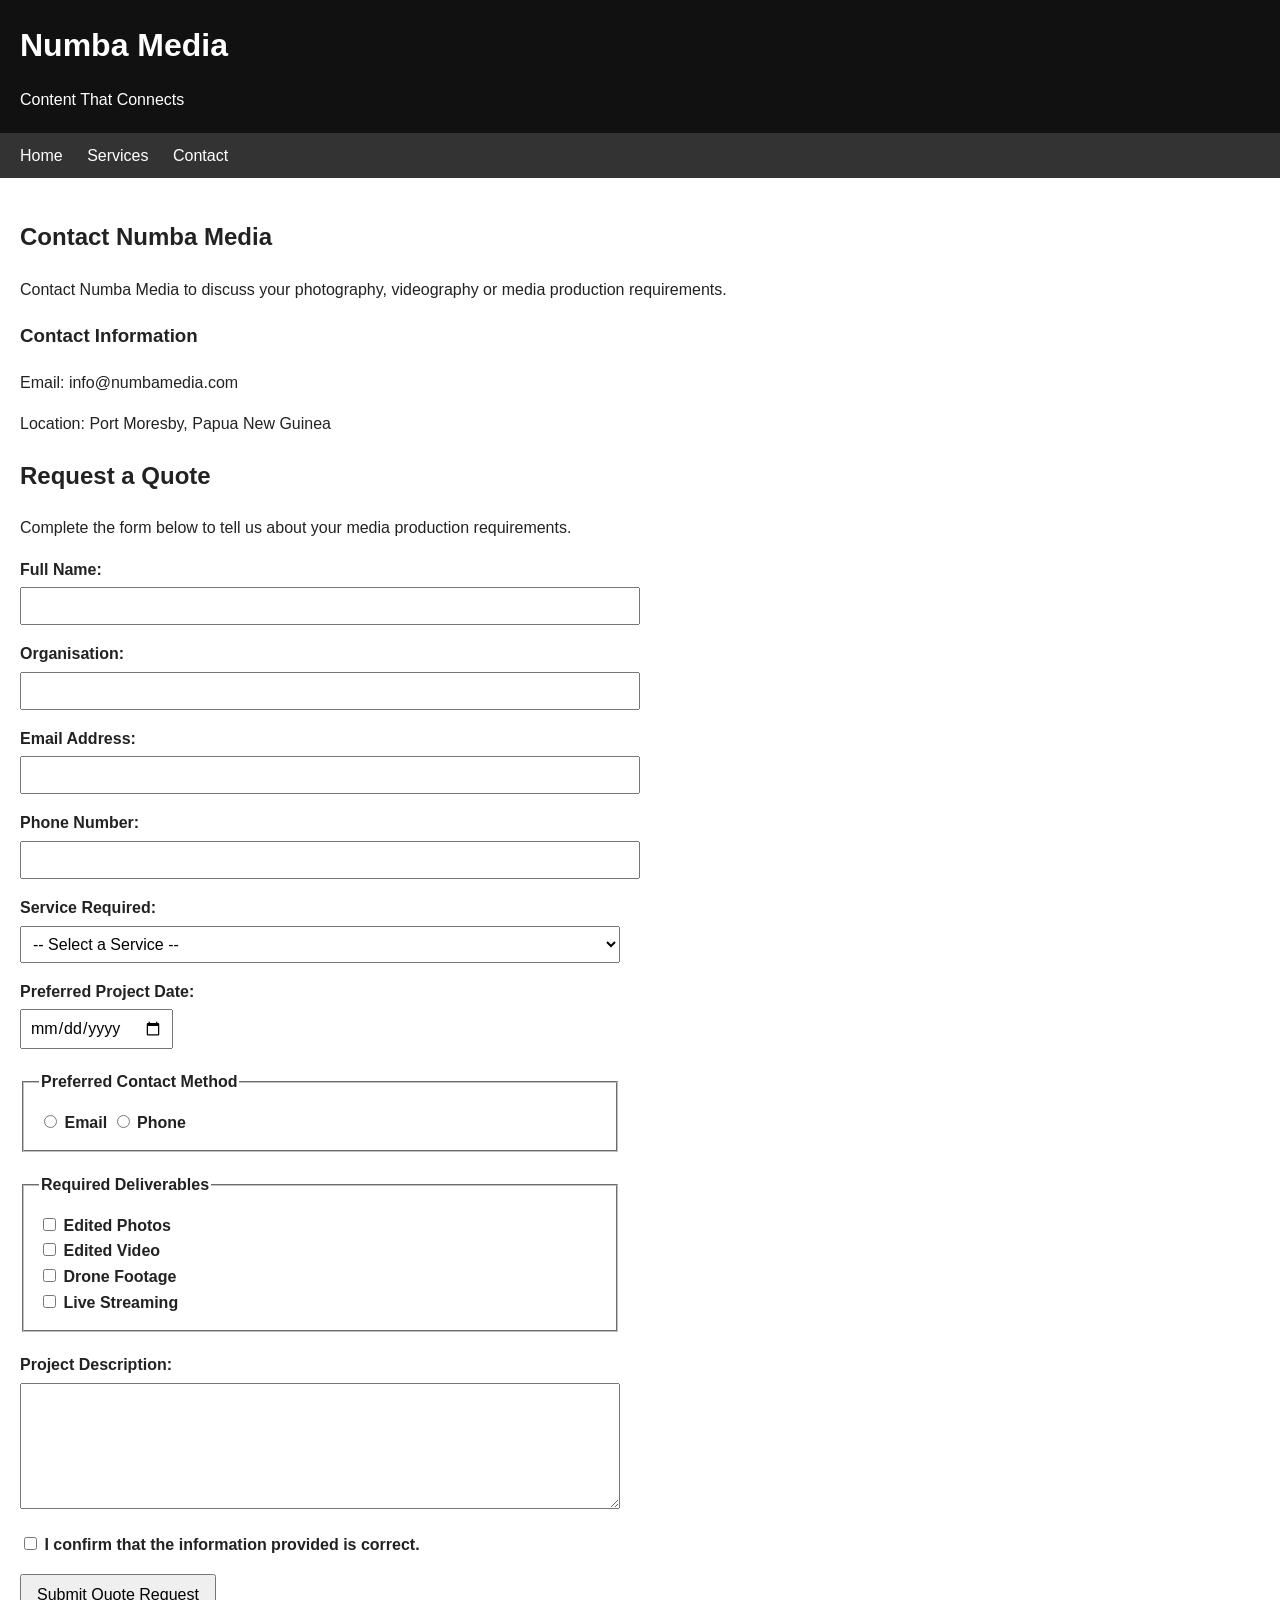
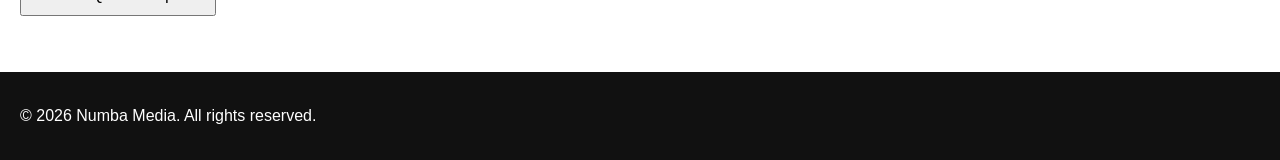
==== contact.html @ 8c474bed "Create semantic HTML website structure" ====
<!DOCTYPE html>
<html lang="en">

<head>
    <meta charset="UTF-8">
    <meta name="viewport" content="width=device-width, initial-scale=1.0">
    <title>Numba Media | Contact</title>

    <link rel="stylesheet" href="css/style.css">
</head>

<body>
    
    <header>
        <h1>Numba Media</h1>
        <p>Content That Connects</p>
    </header>

    <nav aria-label="Main navigation">
        <ul>
            <li><a href="index.html">Home</a></li>
            <li><a href="services.html">Services</a></li>
            <li><a href="contact.html" aria-current="page">Contact</a></li>
        </ul>
    </nav>

    <main id="main-content">

        <section aria-labelledby="contact-heading">

            <h2 id="contact-heading">Contact Numba Media</h2>

            <p>
                Contact Numba Media to discuss your photography,
                videography or media production requirements.
            </p>

            <h3>Contact Information</h3>

            <p>
                Email: info@numbamedia.com
            </p>

            <p>
                Location: Port Moresby, Papua New Guinea
            </p>

        </section>
        
        <section aria-labelledby="quote-heading">
            
            <h2 id="quote-heading">Request a Quote</h2>
            
            <p>
                Complete the form below to tell us about your media
                production requirements.
            </p>

            <form action="#" method="post">
                
                <p>
                    <label for="full-name">Full Name:</label><br>
                    <input type="text" 
                            id="full-name" 
                            name="full-name"
                            required>
                </p>
            
                <p>
                    <label for="organisation">Organisation:</label><br>
                    <input type="text"
                            id="organisation" 
                            name="organisation">
                </p>

                <p>
                    <label for="email">Email Address:</label><br>
                    <input type="email" 
                            id="email"
                            name="email" required>
                </p>

                <p>
                    <label for="phone">Phone Number:</label><br>
                    <input type="tel"
                            id="phone"
                            name="phone"
                            required>
                </p>

                <p>
                    <label for="service">Service Required:</label><br>

                    <select id="service" name="service" required>
                        <option value="">-- Select a Service --</option>
                        <option value="video-production">Video Production</option>
                        <option value="photography">Photography</option>
                        <option value="drone-production">Drone and Aerial Production</option>
                        <option value="live-production">Live Production</option>
                        <option value="post-production">Post-Production</option>
                    </select>
                </p>
        
                <p>
                    <label for="project-date">Preferred Project Date:</label><br>
                    <input type="date"
                            id="project-date"
                            name="project-date">
                </p>

                <fieldset>
                    <legend>Preferred Contact Method</legend>

                    <input type="radio"
                            id="contact-email"
                            name="contact-method"
                            value="email"
                            required>
                    <label for="contact-email">Email</label>

                    <input type="radio"
                            id="contact-phone"
                            name="contact-method"
                            value="phone">
                    <label for="contact-phone">Phone</label>
                </fieldset>  

                <fieldset>
                    <legend>Required Deliverables</legend>

                    <input type="checkbox"
                            id="photos"
                            name="deliverables"
                            value="photos">
                    <label for="photos">Edited Photos</label><br>

                    <input type="checkbox"
                            id="video"
                            name="deliverables"
                            value="video">
                    <label for="video">Edited Video</label><br>

                    <input type="checkbox"
                            id="drone"
                            name="deliverables"
                            value="drone">
                    <label for="drone">Drone Footage</label><br>

                    <input type="checkbox"
                            id="live-stream"
                            name="deliverables"
                            value="live-stream">
                    <label for="live-stream">Live Streaming</label>
                </fieldset>
                
                <p>
                    <label for="project-description">Project Description:</label><br>

                    <textarea id="project-description"
                            name="project-description"
                            rows="6"
                            cols="50"
                            required></textarea>
                </p>
                
                <p>
                    <input type="checkbox"
                            id="consent"
                            name="consent"
                            required>

                    <label for="consent">
                        I confirm that the information provided is correct.
                    </label>
                </p>

                <p>
                    <button type="submit">Submit Quote Request</button>
                </p>

            </form>
        </section>

    </main>

    <footer>
        <p>&copy; 2026 Numba Media. All rights reserved.</p>
    </footer>

</body>

</html>
---- css/style.css ----
body {
    font-family: Arial, sans-serif;
    margin: 0;
    line-height: 1.6;
    color: #222222;
    background-color: #ffffff;
}

header {
    background-color: #111111;
    color: #ffffff;
    padding: 20px;
}

header h1 {
    margin: 0;
}

header p {
    margin-bottom: 0;
}

nav {
    background-color: #333333;
    padding: 10px 20px;
}

nav ul {
    list-style-type: none;
    margin: 0;
    padding: 0;
}

nav li {
    display: inline;
    margin-right: 20px;
}

nav a {
    color: #ffffff;
    text-decoration: none;
}

main {
    padding: 20px;
}

footer {
    background-color: #111111;
    color: #ffffff;
    padding: 15px 20px;
    margin-top: 20px;
}

/* Basic form styling */

form {
    max-width: 600px;
}

label,
legend {
    font-weight: bold;
}

input,
select,
textarea {
    font-family: Arial, sans-serif;
    font-size: 16px;
    padding: 8px;
    margin-top: 5px;
}

input[type="text"],
input[type="email"],
input[type="tel"],
select,
textarea {
    width: 100%;
}

fieldset {
    margin-top: 20px;
    margin-bottom: 20px;
    padding: 15px;
}

textarea {
    box-sizing: border-box;
}

button {
    font-size: 16px;
    padding: 10px 15px;
    cursor: pointer;
}

/* Basic table styling */

table {
    width: 100%;
    border-collapse: collapse;
    margin-top: 20px;
}

caption {
    font-weight: bold;
    margin-bottom: 10px;
}

th,
td {
    border: 1px solid #cccccc;
    padding: 10px;
    text-align: left;
}

th {
    background-color: #eeeeee;
}
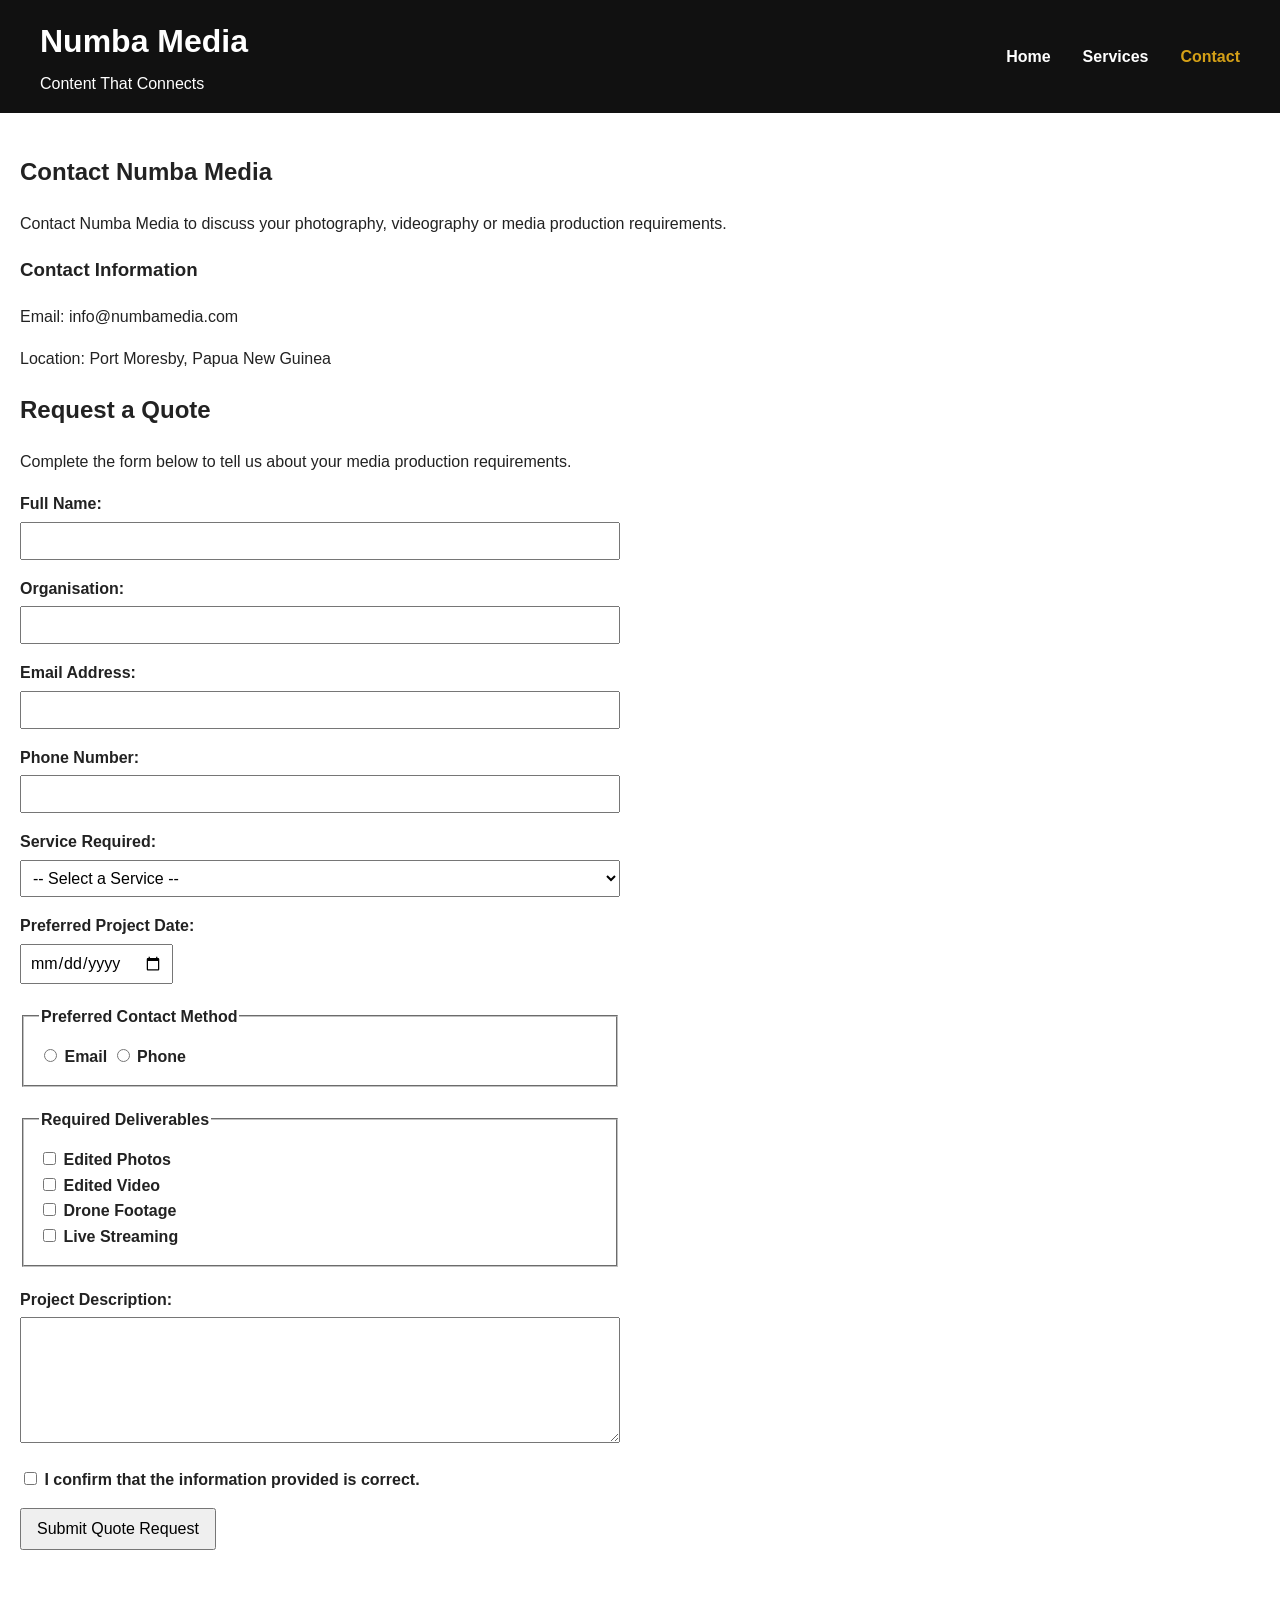
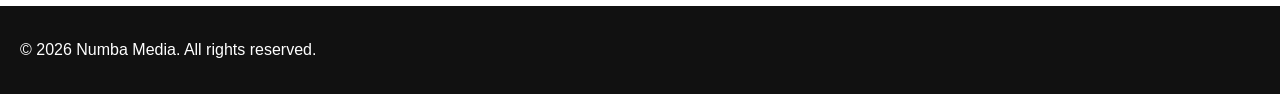
==== commit 1081a73d: "Create Flexbox header and navigation" ====
--- a/contact.html
+++ b/contact.html
@@ -11,18 +11,34 @@
 
 <body>
     
-    <header>
-        <h1>Numba Media</h1>
-        <p>Content That Connects</p>
-    </header>
-
-    <nav aria-label="Main navigation">
-        <ul>
-            <li><a href="index.html">Home</a></li>
-            <li><a href="services.html">Services</a></li>
-            <li><a href="contact.html" aria-current="page">Contact</a></li>
-        </ul>
-    </nav>
+    <header class="site-header">
+
+    <div class="header-content">
+
+        <div class="brand">
+            <h1>Numba Media</h1>
+            <p>Content That Connects</p>
+        </div>
+
+        <nav class="main-navigation" aria-label="Main navigation">
+            <ul>
+                <li>
+                    <a href="index.html">Home</a>
+                </li>
+
+                <li>
+                    <a href="services.html">Services</a>
+                </li>
+
+                <li>
+                    <a href="contact.html" aria-current="page">Contact</a>
+                </li>
+            </ul>
+        </nav>
+
+    </div>
+
+</header>
 
     <main id="main-content">
 
--- a/css/style.css
+++ b/css/style.css
@@ -1,44 +1,92 @@
-body {
-    font-family: Arial, sans-serif;
-    margin: 0;
-    line-height: 1.6;
-    color: #222222;
-    background-color: #ffffff;
+/* ========================================
+   NUMBA MEDIA
+   Assessment 3 - Responsive Website
+   ======================================== */
+
+:root {
+    --color-primary: #111111;
+    --color-secondary: #333333;
+    --color-background: #ffffff;
+    --color-surface: #f5f5f5;
+    --color-text: #222222;
+    --color-text-light: #ffffff;
+    --color-border: #cccccc;
+    --color-accent: #d4a017;
+
+    --font-primary: Arial, Helvetica, sans-serif;
+
+    --spacing-small: 0.5rem;
+    --spacing-medium: 1rem;
+    --spacing-large: 2rem;
+    --spacing-xlarge: 3rem;
+
+    --border-radius: 6px;
+
+    --content-width: 1200px;
 }
 
-header {
-    background-color: #111111;
-    color: #ffffff;
-    padding: 20px;
+/* Apply consistent box sizing */
+
+* {
+    box-sizing: border-box;
 }
 
-header h1 {
+body {
     margin: 0;
+    font-family: var(--font-primary);
+    line-height: 1.6;
+    color: var(--color-text);
+    background-color: var(--color-background);
 }
 
-header p {
-    margin-bottom: 0;
+/* ========================================
+   Header and Navigation
+   Flexbox Layout
+   ======================================== */
+
+.site-header {
+    background-color: var(--color-primary);
+    color: var(--color-text-light);
+    padding: var(--spacing-medium) var(--spacing-large);
 }
 
-nav {
-    background-color: #333333;
-    padding: 10px 20px;
+.header-content {
+    max-width: var(--content-width);
+    margin: 0 auto;
+
+    display: flex;
+    justify-content: space-between;
+    align-items: center;
+    gap: var(--spacing-large);
 }
 
-nav ul {
-    list-style-type: none;
+.brand h1 {
+    margin: 0;
+    font-size: 2rem;
+}
+
+.brand p {
+    margin: 0.25rem 0 0;
+}
+
+.main-navigation ul {
+    display: flex;
+    align-items: center;
+    gap: var(--spacing-large);
+
+    list-style: none;
     margin: 0;
     padding: 0;
 }
 
-nav li {
-    display: inline;
-    margin-right: 20px;
+.main-navigation a {
+    color: var(--color-text-light);
+    text-decoration: none;
+    font-weight: bold;
 }
 
-nav a {
-    color: #ffffff;
-    text-decoration: none;
+.main-navigation a[aria-current="page"] {
+    color: var(--color-accent);
 }
 
 main {
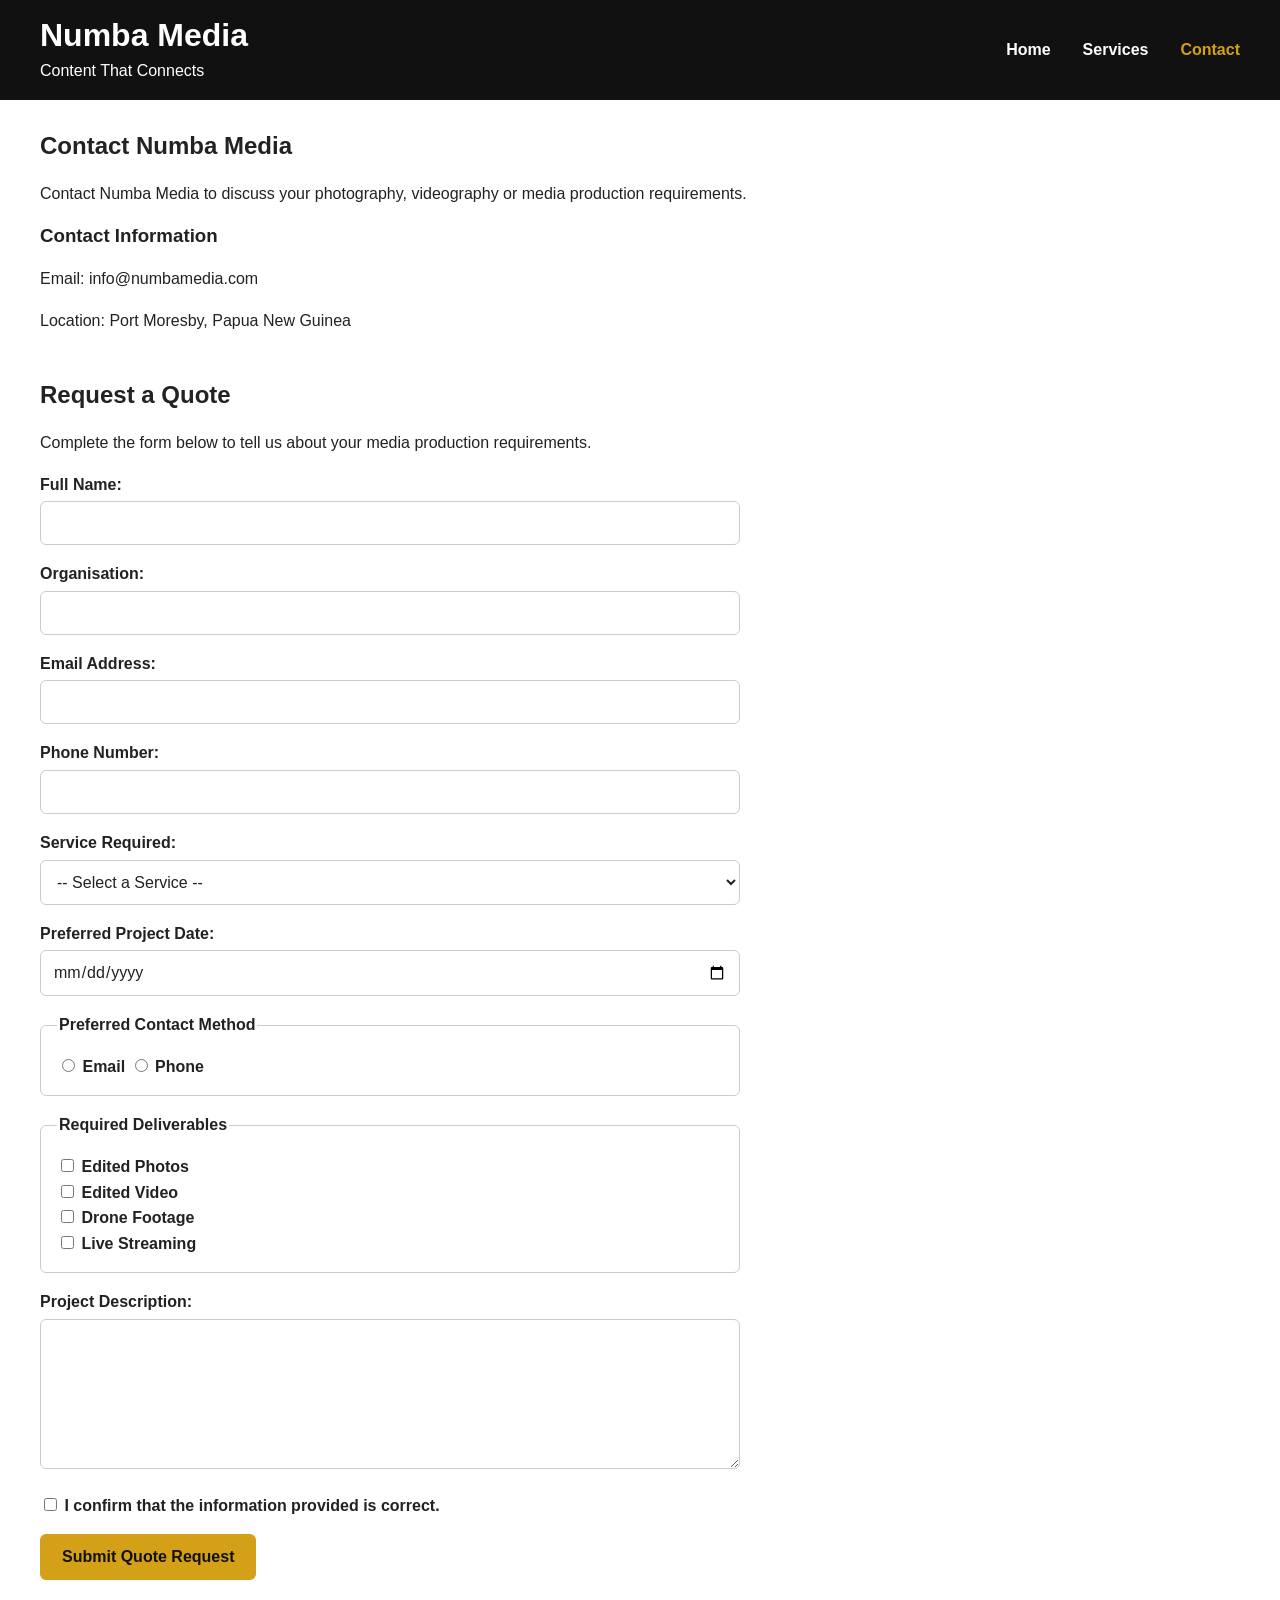
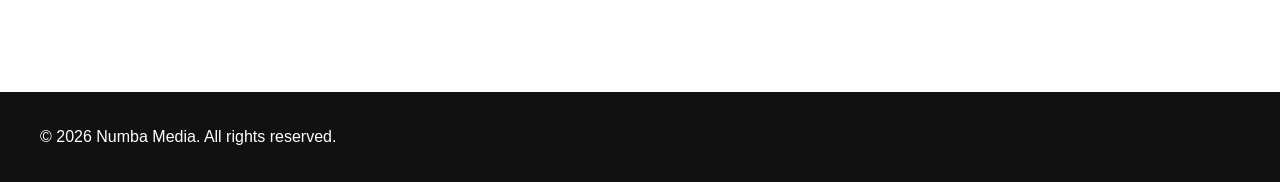
==== commit 6470238b: "Add A3 testing evidence and documentation" ====
--- a/contact.html
+++ b/contact.html
@@ -72,7 +72,7 @@
                 production requirements.
             </p>
 
-            <form action="#" method="post">
+            <form>
                 
                 <p>
                     <label for="full-name">Full Name:</label><br>
--- a/css/style.css
+++ b/css/style.css
@@ -1,6 +1,11 @@
 /* ========================================
    NUMBA MEDIA
-   Assessment 3 - Responsive Website
+   Assessment 3 - Responsive HTML5 + CSS3
+   ======================================== */
+
+
+/* ========================================
+   1. GLOBAL DESIGN VARIABLES
    ======================================== */
 
 :root {
@@ -21,14 +26,20 @@
     --spacing-xlarge: 3rem;
 
     --border-radius: 6px;
-
     --content-width: 1200px;
 }
 
-/* Apply consistent box sizing */
+
+/* ========================================
+   2. GLOBAL STYLES
+   ======================================== */
 
 * {
     box-sizing: border-box;
+}
+
+html {
+    scroll-behavior: smooth;
 }
 
 body {
@@ -39,9 +50,25 @@
     background-color: var(--color-background);
 }
 
-/* ========================================
-   Header and Navigation
-   Flexbox Layout
+img {
+    max-width: 100%;
+    height: auto;
+}
+
+h1,
+h2,
+h3 {
+    line-height: 1.2;
+}
+
+a {
+    color: inherit;
+}
+
+
+/* ========================================
+   3. HEADER AND NAVIGATION
+   FLEXBOX
    ======================================== */
 
 .site-header {
@@ -51,12 +78,11 @@
 }
 
 .header-content {
+    width: 100%;
     max-width: var(--content-width);
     margin: 0 auto;
 
     display: flex;
-    justify-content: space-between;
-    align-items: center;
     gap: var(--spacing-large);
 }
 
@@ -71,8 +97,6 @@
 
 .main-navigation ul {
     display: flex;
-    align-items: center;
-    gap: var(--spacing-large);
 
     list-style: none;
     margin: 0;
@@ -85,25 +109,149 @@
     font-weight: bold;
 }
 
+.main-navigation a:hover {
+    color: var(--color-accent);
+}
+
 .main-navigation a[aria-current="page"] {
     color: var(--color-accent);
 }
 
+
+/* ========================================
+   4. MAIN PAGE CONTENT
+   ======================================== */
+
 main {
-    padding: 20px;
-}
-
-footer {
-    background-color: #111111;
-    color: #ffffff;
-    padding: 15px 20px;
-    margin-top: 20px;
-}
-
-/* Basic form styling */
+    width: min(100% - 2rem, var(--content-width));
+    margin: 0 auto;
+    padding: var(--spacing-large) 0;
+}
+
+section {
+    margin-bottom: var(--spacing-xlarge);
+}
+
+section > h2 {
+    margin-top: 0;
+}
+
+
+/* ========================================
+   5. HOMEPAGE HERO
+   RESPONSIVE MEDIA
+   ======================================== */
+
+.hero {
+    margin-bottom: var(--spacing-xlarge);
+}
+
+.hero-content {
+    max-width: 750px;
+    margin-bottom: var(--spacing-large);
+}
+
+.hero h2 {
+    margin-top: 0;
+    margin-bottom: var(--spacing-medium);
+}
+
+.hero-content p {
+    font-size: 1.1rem;
+}
+
+.hero-image {
+    margin: 0;
+}
+
+.hero-image img {
+    display: block;
+    width: 100%;
+    max-width: 900px;
+    height: auto;
+    border-radius: var(--border-radius);
+}
+
+.hero-image figcaption {
+    margin-top: var(--spacing-small);
+    font-size: 0.9rem;
+    color: #666666;
+}
+
+
+/* ========================================
+   6. SERVICES
+   CSS GRID
+   ======================================== */
+
+.services-section {
+    margin-bottom: var(--spacing-xlarge);
+}
+
+.service-grid {
+    display: grid;
+    gap: var(--spacing-large);
+    margin-top: var(--spacing-large);
+}
+
+.service-card {
+    background-color: var(--color-surface);
+    border: 1px solid var(--color-border);
+    border-radius: var(--border-radius);
+    padding: var(--spacing-large);
+}
+
+.service-card h3 {
+    margin-top: 0;
+}
+
+.service-card p {
+    margin-bottom: 0;
+}
+
+
+/* ========================================
+   7. BUTTONS
+   ======================================== */
+
+.button,
+button {
+    display: inline-block;
+    padding: 0.75rem 1.25rem;
+
+    border: 2px solid var(--color-accent);
+    border-radius: var(--border-radius);
+
+    background-color: var(--color-accent);
+    color: var(--color-primary);
+
+    font-family: var(--font-primary);
+    font-size: 1rem;
+    font-weight: bold;
+    text-decoration: none;
+
+    cursor: pointer;
+}
+
+.button:hover,
+button:hover {
+    background-color: var(--color-primary);
+    border-color: var(--color-primary);
+    color: var(--color-text-light);
+}
+
+
+/* ========================================
+   8. FORM STYLING
+   ======================================== */
 
 form {
-    max-width: 600px;
+    width: 100%;
+    max-width: 700px;
+}
+
+form p {
+    margin-bottom: var(--spacing-medium);
 }
 
 label,
@@ -114,56 +262,236 @@
 input,
 select,
 textarea {
-    font-family: Arial, sans-serif;
-    font-size: 16px;
-    padding: 8px;
-    margin-top: 5px;
+    font-family: var(--font-primary);
+    font-size: 1rem;
 }
 
 input[type="text"],
 input[type="email"],
 input[type="tel"],
+input[type="date"],
 select,
 textarea {
     width: 100%;
+    max-width: 100%;
+
+    margin-top: 0.25rem;
+    padding: 0.75rem;
+
+    border: 1px solid var(--color-border);
+    border-radius: var(--border-radius);
+
+    background-color: var(--color-background);
+    color: var(--color-text);
+}
+
+textarea {
+    min-height: 150px;
+    resize: vertical;
 }
 
 fieldset {
-    margin-top: 20px;
-    margin-bottom: 20px;
-    padding: 15px;
-}
-
-textarea {
-    box-sizing: border-box;
-}
-
-button {
-    font-size: 16px;
-    padding: 10px 15px;
-    cursor: pointer;
-}
-
-/* Basic table styling */
+    width: 100%;
+    margin: var(--spacing-medium) 0;
+    padding: var(--spacing-medium);
+
+    border: 1px solid var(--color-border);
+    border-radius: var(--border-radius);
+}
+
+
+/* ========================================
+   9. TABLE STYLING
+   ======================================== */
+
+.table-wrapper {
+    width: 100%;
+    overflow-x: auto;
+}
 
 table {
     width: 100%;
+    min-width: 700px;
+
     border-collapse: collapse;
-    margin-top: 20px;
+
+    margin-top: var(--spacing-large);
+    margin-bottom: var(--spacing-large);
 }
 
 caption {
+    margin-bottom: var(--spacing-small);
+
     font-weight: bold;
-    margin-bottom: 10px;
+    font-size: 1.1rem;
 }
 
 th,
 td {
-    border: 1px solid #cccccc;
-    padding: 10px;
+    border: 1px solid var(--color-border);
+    padding: 0.75rem;
     text-align: left;
 }
 
 th {
-    background-color: #eeeeee;
+    background-color: var(--color-surface);
+}
+
+
+/* ========================================
+   10. FOOTER
+   ======================================== */
+
+footer {
+    margin-top: var(--spacing-large);
+    padding: var(--spacing-large);
+
+    background-color: var(--color-primary);
+    color: var(--color-text-light);
+}
+
+footer p {
+    width: min(100%, var(--content-width));
+    margin: 0 auto;
+}
+
+
+/* ========================================
+   11. ACCESSIBILITY
+   VISIBLE FOCUS STATES
+   ======================================== */
+
+a:focus-visible,
+button:focus-visible,
+input:focus-visible,
+select:focus-visible,
+textarea:focus-visible {
+    outline: 3px solid var(--color-accent);
+    outline-offset: 3px;
+}
+
+
+/* ========================================
+   12. MOBILE
+   DEFAULT: BELOW 600px
+   ======================================== */
+
+.header-content {
+    flex-direction: column;
+    align-items: flex-start;
+}
+
+.brand {
+    width: 100%;
+    text-align: left;
+}
+
+.main-navigation {
+    width: 100%;
+}
+
+.main-navigation ul {
+    flex-direction: column;
+    align-items: flex-start;
+    gap: var(--spacing-small);
+    margin-top: var(--spacing-medium);
+}
+
+.main-navigation a {
+    display: block;
+    padding: 0.5rem 0;
+}
+
+.service-grid {
+    grid-template-columns: 1fr;
+}
+
+.hero h2 {
+    font-size: 1.75rem;
+}
+
+
+/* ========================================
+   13. TABLET
+   600px TO 1023px
+   ======================================== */
+
+@media (min-width: 600px) {
+
+    .header-content {
+        flex-direction: column;
+        align-items: flex-start;
+    }
+
+    .brand {
+        width: 100%;
+        text-align: left;
+    }
+
+    .main-navigation {
+        width: 100%;
+    }
+
+    .main-navigation ul {
+        flex-direction: row;
+        align-items: center;
+        gap: var(--spacing-large);
+        margin-top: var(--spacing-medium);
+    }
+
+    .main-navigation a {
+        display: inline-block;
+    }
+
+    .service-grid {
+        grid-template-columns: repeat(2, 1fr);
+    }
+
+    .hero h2 {
+        font-size: 2rem;
+    }
+}
+
+
+/* ========================================
+   14. DESKTOP
+   1024px AND WIDER
+   ======================================== */
+
+@media (min-width: 1024px) {
+
+    .header-content {
+        flex-direction: row;
+        justify-content: space-between;
+        align-items: center;
+    }
+
+    .brand {
+        width: auto;
+        text-align: left;
+    }
+
+    .main-navigation {
+        width: auto;
+    }
+
+    .main-navigation ul {
+        flex-direction: row;
+        align-items: center;
+        gap: var(--spacing-large);
+        margin-top: 0;
+    }
+
+    .main-navigation a {
+        display: inline-block;
+        padding: 0.5rem 0;
+    }
+
+    .service-grid {
+        grid-template-columns: repeat(3, 1fr);
+    }
+
+    .hero h2 {
+        font-size: 2.25rem;
+    }
 }
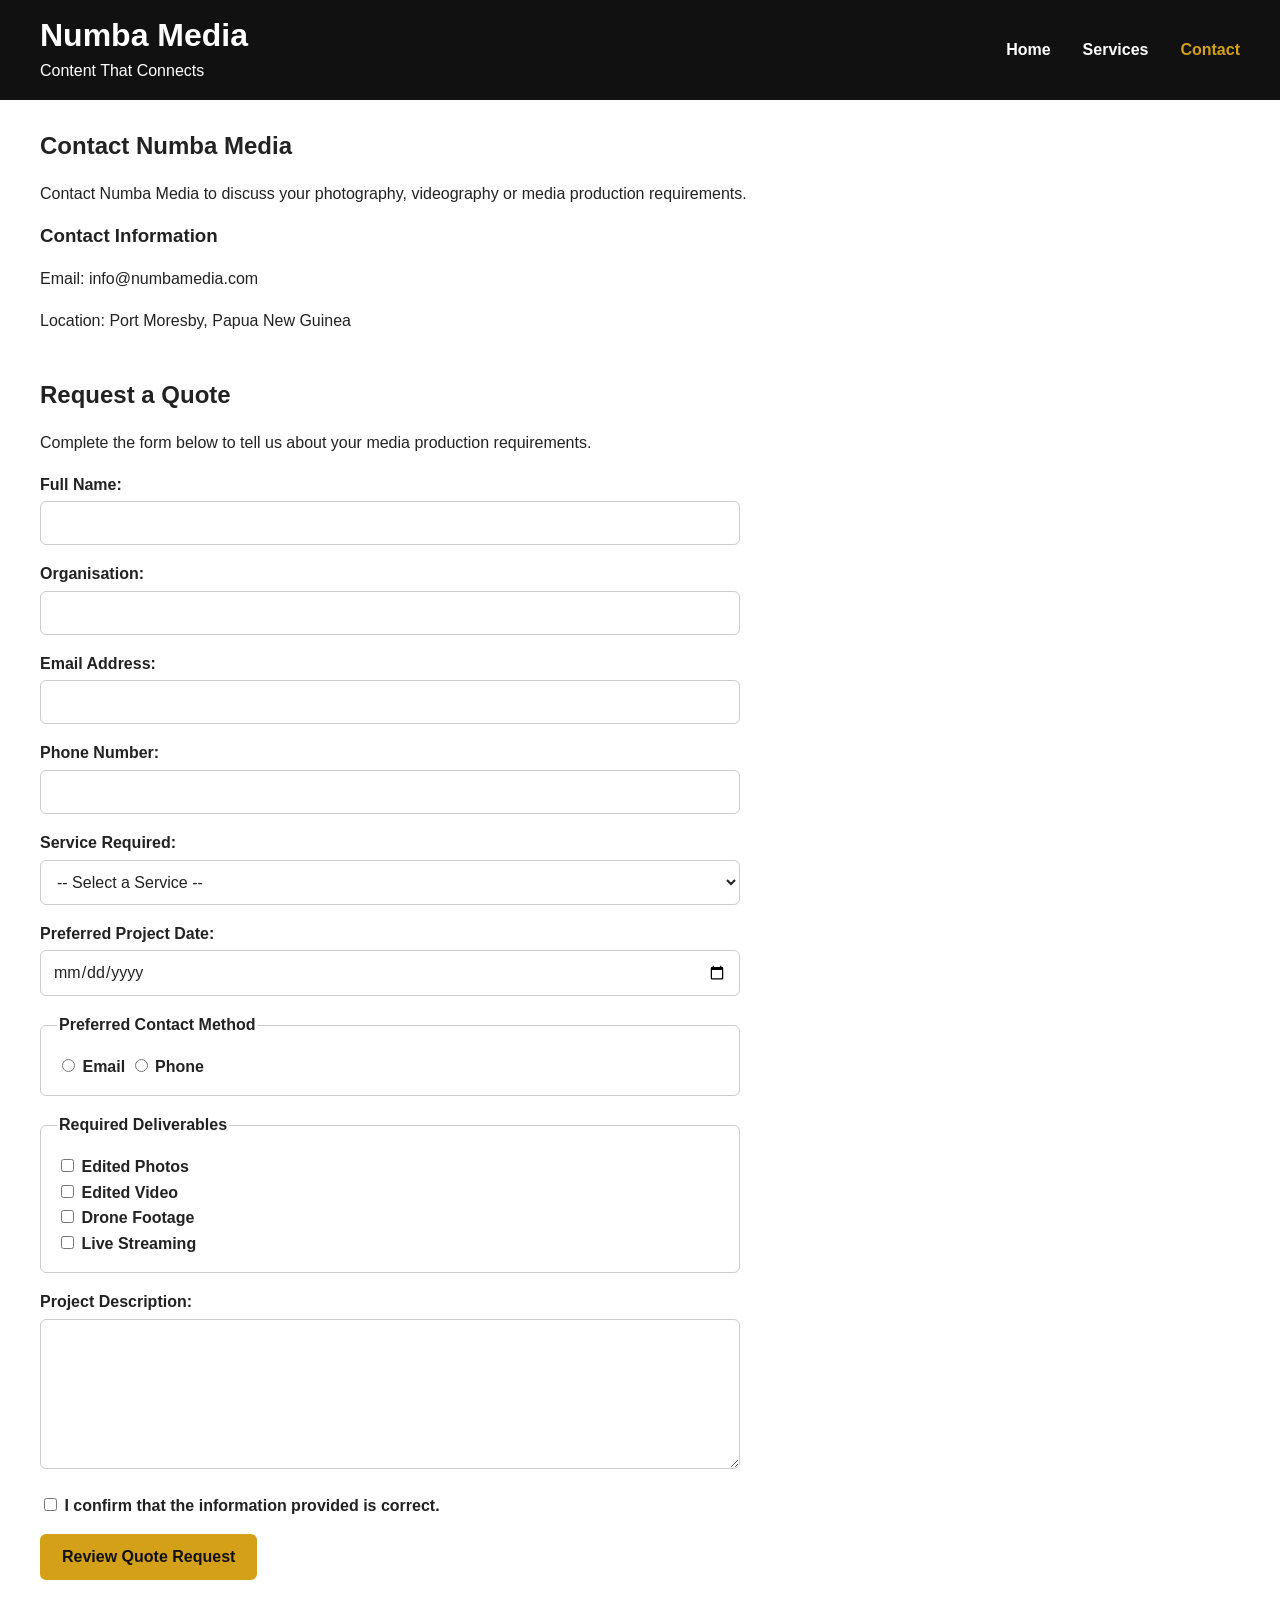
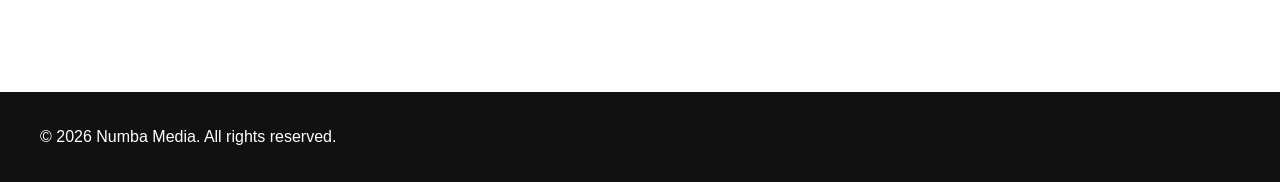
==== commit 49c33f79: "Implement A4 JavaScript functionality and form validation" ====
--- a/contact.html
+++ b/contact.html
@@ -72,7 +72,7 @@
                 production requirements.
             </p>
 
-            <form>
+            <form id="quote-form" action="#">
                 
                 <p>
                     <label for="full-name">Full Name:</label><br>
@@ -191,18 +191,44 @@
                 </p>
 
                 <p>
-                    <button type="submit">Submit Quote Request</button>
+                    <button type="submit">Review Quote Request</button>
                 </p>
 
             </form>
-        </section>
-
-    </main>
+            
+            <div id="form-feedback" 
+                role="status" 
+                aria-live="polite"></div>
+            
+            <section id="quote-preview" 
+                    class="quote-preview" 
+                    hidden
+                    aria-labelledby="quote-preview-heading">
+            
+                <h3 id="quote-preview-heading">
+                    Quote Request Preview
+                </h3>
+                
+                <div id="preview-details"></div>
+                
+                <p>
+                    This is a preview only. Your request has not 
+                    been sent to Numba Media.
+                </p>
+                
+                <button type="button" id="edit-request">
+                    Edit Request
+                </button>
+            
+            </section>
+        
+        </main>
 
     <footer>
         <p>&copy; 2026 Numba Media. All rights reserved.</p>
     </footer>
-
+    
+    <script src="js/script.js" defer></script>
 </body>
 
 </html>
--- a/css/style.css
+++ b/css/style.css
@@ -240,6 +240,46 @@
     color: var(--color-text-light);
 }
 
+/* ========================================
+   A4 - Service Quote Estimator
+   ======================================== */
+
+.estimator-section {
+    margin-top: var(--spacing-xlarge);
+}
+
+.estimator-panel {
+    max-width: 600px;
+    padding: var(--spacing-large);
+    background-color: var(--color-surface);
+    border: 1px solid var(--color-border);
+    border-radius: var(--border-radius);
+}
+
+.estimator-panel label {
+    display: block;
+    margin-bottom: var(--spacing-small);
+}
+
+.estimator-panel select,
+.estimator-panel input {
+    display: block;
+    width: 100%;
+    margin-bottom: var(--spacing-medium);
+    padding: 0.75rem;
+    border: 1px solid var(--color-border);
+    border-radius: var(--border-radius);
+    font-size: 1rem;
+}
+
+.estimator-panel button {
+    margin-top: var(--spacing-small);
+}
+
+#estimate-result {
+    font-weight: bold;
+    margin-top: var(--spacing-medium);
+}
 
 /* ========================================
    8. FORM STYLING
